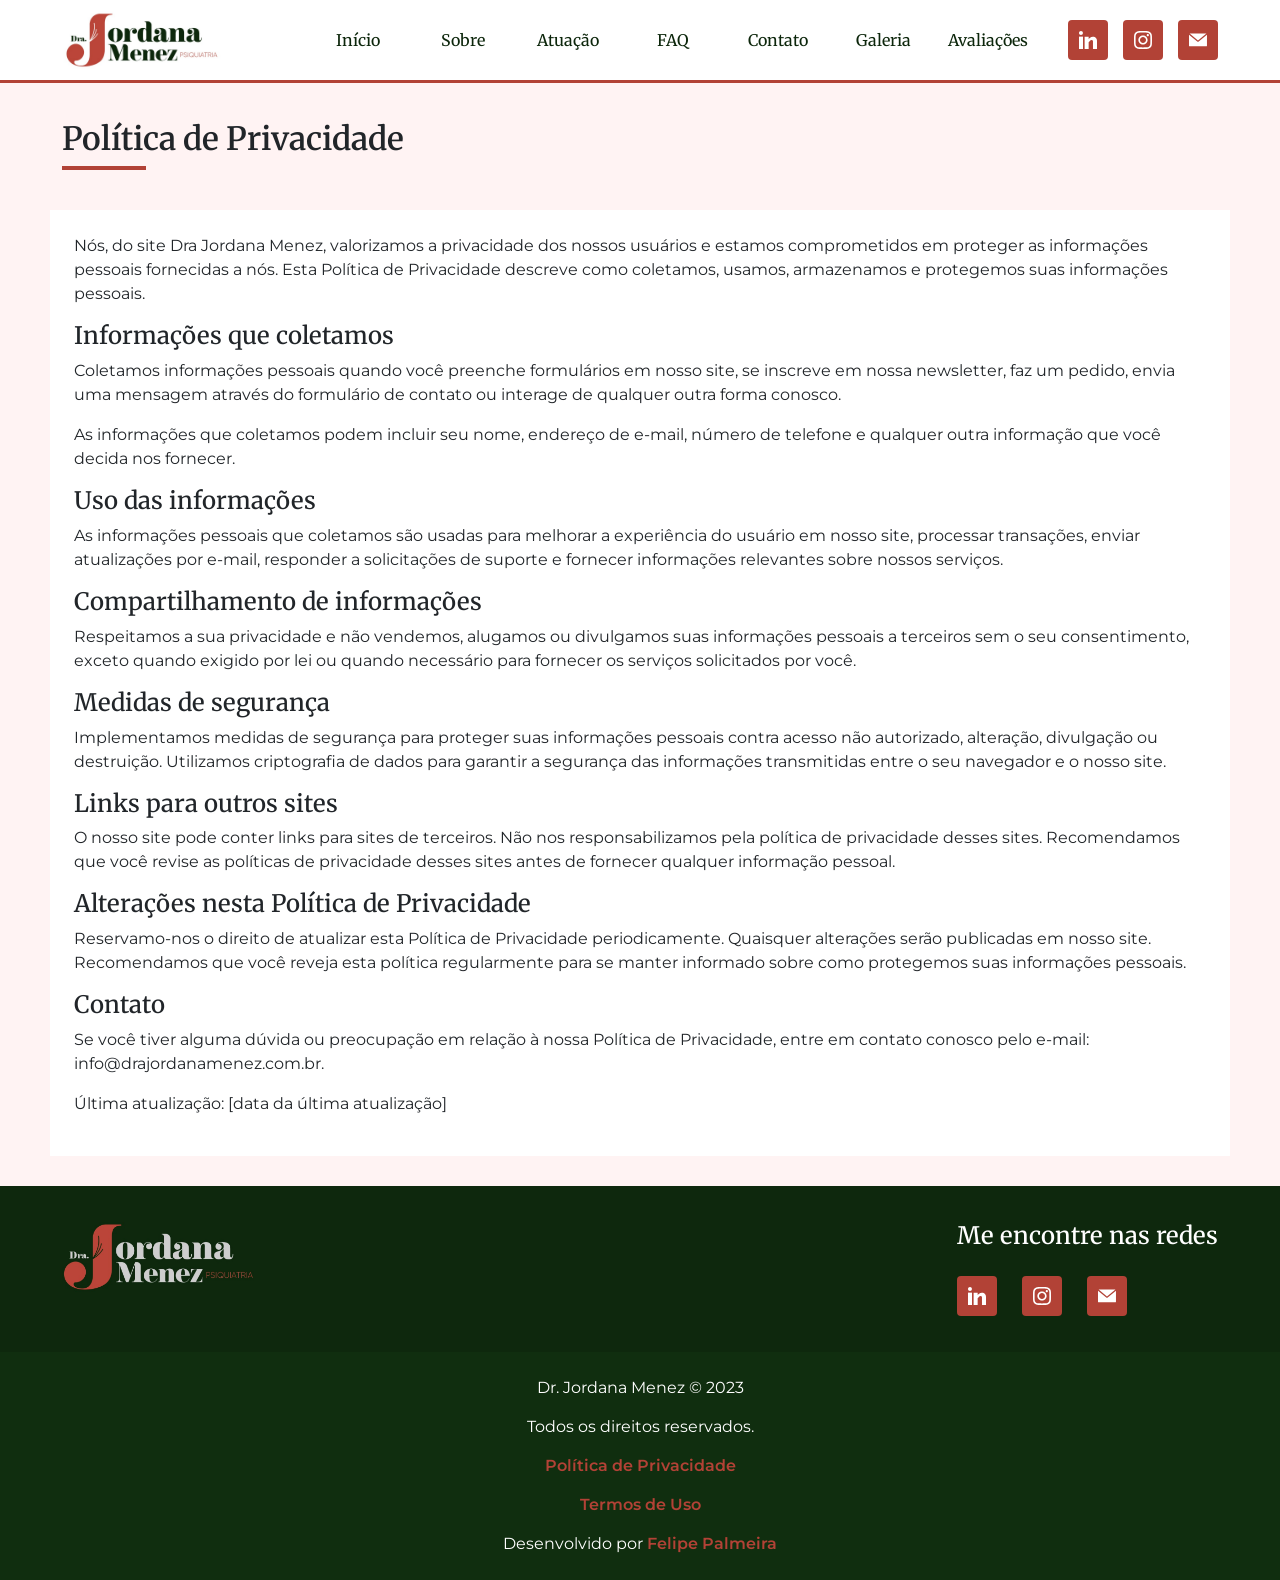
==== politica-privacidade.html @ d3a57512 "paginas" ====
<!DOCTYPE html>
<html lang="en">
<head>
    <meta charset="UTF-8">
    <meta http-equiv="X-UA-Compatible" content="IE=edge">
    <meta name="viewport" content="width=device-width, initial-scale=1.0">
    <title>Política de Privacidade</title>

    <!-- Estilos -->
    <link rel="stylesheet" href="assets/css/style.css">
    <link rel="stylesheet" href="assets/css/animation.css">
    
    <!-- Fontes -->
    <link rel="preconnect" href="https://fonts.googleapis.com">
    <link rel="preconnect" href="https://fonts.gstatic.com" crossorigin>
    <link href="https://fonts.googleapis.com/css2?family=Merriweather:ital,wght@0,300;0,400;0,700;1,300;1,400;1,700&display=swap" rel="stylesheet">
    <link rel="stylesheet" href="https://cdn.jsdelivr.net/npm/bootstrap@4.0.0/dist/css/bootstrap.min.css" integrity="sha384-Gn5384xqQ1aoWXA+058RXPxPg6fy4IWvTNh0E263XmFcJlSAwiGgFAW/dAiS6JXm" crossorigin="anonymous">

    <link rel="preconnect" href="https://fonts.googleapis.com">
    <link rel="preconnect" href="https://fonts.gstatic.com" crossorigin>
    <link href="https://fonts.googleapis.com/css2?family=Merriweather:ital,wght@0,300;0,400;0,700;1,300;1,400;1,700&family=Montserrat:ital,wght@0,200;0,300;0,400;0,500;0,600;1,200;1,300;1,400;1,500;1,600&display=swap" rel="stylesheet">

    <link rel="stylesheet" href="https://cdn.jsdelivr.net/npm/swiper@9/swiper-bundle.min.css"/>
    
    <!-- Scripts -->
    <script src="assets/js/script.js"></script>
    <script defer src="assets/js/animation.js"></script>
    <script src="https://code.jquery.com/jquery-3.2.1.slim.min.js" integrity="sha384-KJ3o2DKtIkvYIK3UENzmM7KCkRr/rE9/Qpg6aAZGJwFDMVNA/GpGFF93hXpG5KkN" crossorigin="anonymous"></script>
    <script src="https://cdn.jsdelivr.net/npm/popper.js@1.12.9/dist/umd/popper.min.js" integrity="sha384-ApNbgh9B+Y1QKtv3Rn7W3mgPxhU9K/ScQsAP7hUibX39j7fakFPskvXusvfa0b4Q" crossorigin="anonymous"></script>
    <script src="https://cdn.jsdelivr.net/npm/bootstrap@4.0.0/dist/js/bootstrap.min.js" integrity="sha384-JZR6Spejh4U02d8jOt6vLEHfe/JQGiRRSQQxSfFWpi1MquVdAyjUar5+76PVCmYl" crossorigin="anonymous"></script>
    <script src="https://cdn.jsdelivr.net/npm/swiper@9/swiper-bundle.min.js"></script>
</head>
<body>
    <header>
        <div class="center">
            <div class="topo-header">
                <div class="logo-header">
                    <img width="160px" src="assets/img/logo-jordana.webp" alt="Dr. Jordana Menez - Psiquiatra">
                </div>
                <nav>
                    <ul class="menu-header">
                        <a href="/"><li>Início</li></a>
                        <a href="#section-sobre"><li>Sobre</li></a>
                        <a href="#section-atuacao"><li>Atuação</li></a>
                        <a href="#section-faq"><li>FAQ</li></a>
                        <a href="#section-contato"><li>Contato</li></a>
                        <a href="#section-galeria"><li>Galeria</li></a>
                        <a href="#section-avalicoes"><li>Avaliações</li></a>
                    </ul>
                    <div class="social-header">
                        <a href="https://www.linkedin.com/in/jordana-menez-867227261/" target="_blank"><img width="18px" height="18px" src="assets/img/icons/linkedin.svg" alt="Linkedin Dr. Jordana Menez"></a>
                        <a href="https://www.instagram.com/jordanamenez.psiquiatria/" target="_blank"><img width="18px" height="18px" src="assets/img/icons/instagram.svg" alt="Instagram Dr. Jordana Menez"></a>
                        <a href="mailto:jordanamenez.psiq@gmail.com" target="_blank"><img width="18px" height="18px" src="assets/img/icons/email.svg" alt="Email Dr. Jordana Menez"></a>
                    </div>
                </nav>
                <div class="btn-menu-mobile">
                    <img width="18px" height="18px" src="assets/img/icons/sandwitch.svg" alt="Menu">
                </div>
                <div class="menu-mobile">
                    <nav>
                        <ul class="menu-mobile-ul">
                            <a href="/"><li>Início</li></a>
                            <a href="#section-sobre"><li>Sobre</li></a>
                            <a href="#section-atuacao"><li>Atuação</li></a>
                            <a href="#section-faq"><li>FAQ</li></a>
                            <a href="#section-contato"><li>Contato</li></a>
                            <a href="#section-galeria"><li>Galeria</li></a>
                            <a href="#section-avalicoes"><li>Avaliações</li></a>
                        </ul>
                        <hr style="margin:0;width:100%;border:1px solid #113e0f;">
                        <p style="font-weight: 600;color:#FFF;margin:0;text-align: center;">Me encontre nas redes:</p>
                        <div class="social-mobile">
                            <a href="https://www.linkedin.com/in/jordana-menez-867227261/" target="_blank"><img width="18px" height="18px" src="assets/img/icons/linkedin.svg" alt="Linkedin Dr. Jordana Menez"></a>
                            <a href="https://www.instagram.com/jordanamenez.psiquiatria/" target="_blank"><img width="18px" height="18px" src="assets/img/icons/instagram.svg" alt="Instagram Dr. Jordana Menez"></a>
                            <a href="mailto:jordanamenez.psiq@gmail.com" target="_blank"><img width="18px" height="18px" src="assets/img/icons/email.svg" alt="Email Dr. Jordana Menez"></a>
                        </div>
                    </nav>
                </div>
            </div>
        </div>
    </header>

    <div class="corpo-site">
        <section>
            <div class="center">
                <div class="topo-pagina">
                    <h1>Política de Privacidade</h1>
                    <hr class="hr-low-red">
                </div>
                <div class="conteudo-pagina">
                    <!-- <h2><span style="color: rgb(68, 68, 68);">Política Privacidade</span></h2><p><span style="color: rgb(68, 68, 68);">A sua privacidade é importante para nós. É política do Dra. Jordana Menez respeitar a sua privacidade em relação a qualquer informação sua que possamos coletar no site <a href="https://drjordanamenez.com.br">Dra. Jordana Menez</a>, e outros sites que possuímos e operamos.</span></p><p><span style="color: rgb(68, 68, 68);">Solicitamos informações pessoais apenas quando realmente precisamos delas para lhe fornecer um serviço. Fazemo-lo por meios justos e legais, com o seu conhecimento e consentimento. Também informamos por que estamos coletando e como será usado.</span></p><p><span style="color: rgb(68, 68, 68);">Apenas retemos as informações coletadas pelo tempo necessário para fornecer o serviço solicitado. Quando armazenamos dados, protegemos dentro de meios comercialmente aceitáveis ​​para evitar perdas e roubos, bem como acesso, divulgação, cópia, uso ou modificação não autorizados.</span></p><p><span style="color: rgb(68, 68, 68);">Não compartilhamos informações de identificação pessoal publicamente ou com terceiros, exceto quando exigido por lei.</span></p><p><span style="color: rgb(68, 68, 68);">O nosso site pode ter links para sites externos que não são operados por nós. Esteja ciente de que não temos controle sobre o conteúdo e práticas desses sites e não podemos aceitar responsabilidade por suas respectivas&nbsp;</span><a href="https://politicaprivacidade.com/" rel="noopener noreferrer" target="_blank" style="background-color: transparent; color: rgb(68, 68, 68);">políticas de privacidade</a><span style="color: rgb(68, 68, 68);">.</span></p><p><span style="color: rgb(68, 68, 68);">Você é livre para recusar a nossa solicitação de informações pessoais, entendendo que talvez não possamos fornecer alguns dos serviços desejados.</span></p><p><span style="color: rgb(68, 68, 68);">O uso continuado de nosso site será considerado como aceitação de nossas práticas em torno de privacidade e informações pessoais. Se você tiver alguma dúvida sobre como lidamos com dados do usuário e informações pessoais, entre em contacto connosco.</span></p><p><span style="color: rgb(68, 68, 68);"></span></p><h3><span style="color: rgb(68, 68, 68);">Compromisso do Usuário</span></h3><p><span style="color: rgb(68, 68, 68);">O usuário se compromete a fazer uso adequado dos conteúdos e da informação que o Dra. Jordana Menez oferece no site e com caráter enunciativo, mas não limitativo:</span></p><ul><li><span style="color: rgb(68, 68, 68);">A) Não se envolver em atividades que sejam ilegais ou contrárias à boa fé a à ordem pública;</span></li><li><span style="color: rgb(68, 68, 68);">B) Não difundir propaganda ou conteúdo de natureza racista, xenofóbica, </span><span style="color: rgb(33, 37, 41);"><a href='https://apostasonline.guru/betano-apostas/' style='color:inherit !important; text-decoration: none !important; font-size: inherit !important;'>betano</a></span><span style="color: rgb(68, 68, 68);"> ou azar, qualquer tipo de pornografia ilegal, de apologia ao terrorismo ou contra os direitos humanos;</span></li><li><span style="color: rgb(68, 68, 68);">C) Não causar danos aos sistemas físicos (hardwares) e lógicos (softwares) do Dra. Jordana Menez, de seus fornecedores ou terceiros, para introduzir ou disseminar vírus informáticos ou quaisquer outros sistemas de hardware ou software que sejam capazes de causar danos anteriormente mencionados.</span></li></ul><h3><span style="color: rgb(68, 68, 68);">Mais informações</span></h3><p><span style="color: rgb(68, 68, 68);">Esperemos que esteja esclarecido e, como mencionado anteriormente, se houver algo que você não tem certeza se precisa ou não, geralmente é mais seguro deixar os cookies ativados, caso interaja com um dos recursos que você usa em nosso site.</span></p><p><span style="color: rgb(68, 68, 68);">Esta política é efetiva a partir de&nbsp;5 June 2023 22:26</span></p> -->
                    <p>Nós, do site Dra Jordana Menez, valorizamos a privacidade dos nossos usuários e estamos comprometidos em proteger as informações pessoais fornecidas a nós. Esta Política de Privacidade descreve como coletamos, usamos, armazenamos e protegemos suas informações pessoais.</p>

                    <h2>Informações que coletamos</h2>
                    <p>Coletamos informações pessoais quando você preenche formulários em nosso site, se inscreve em nossa newsletter, faz um pedido, envia uma mensagem através do formulário de contato ou interage de qualquer outra forma conosco.</p>
                    
                    <p>As informações que coletamos podem incluir seu nome, endereço de e-mail, número de telefone e qualquer outra informação que você decida nos fornecer.</p>
                
                    <h2>Uso das informações</h2>
                    <p>As informações pessoais que coletamos são usadas para melhorar a experiência do usuário em nosso site, processar transações, enviar atualizações por e-mail, responder a solicitações de suporte e fornecer informações relevantes sobre nossos serviços.</p>
                
                    <h2>Compartilhamento de informações</h2>
                    <p>Respeitamos a sua privacidade e não vendemos, alugamos ou divulgamos suas informações pessoais a terceiros sem o seu consentimento, exceto quando exigido por lei ou quando necessário para fornecer os serviços solicitados por você.</p>
                
                    <h2>Medidas de segurança</h2>
                    <p>Implementamos medidas de segurança para proteger suas informações pessoais contra acesso não autorizado, alteração, divulgação ou destruição. Utilizamos criptografia de dados para garantir a segurança das informações transmitidas entre o seu navegador e o nosso site.</p>
                
                    <h2>Links para outros sites</h2>
                    <p>O nosso site pode conter links para sites de terceiros. Não nos responsabilizamos pela política de privacidade desses sites. Recomendamos que você revise as políticas de privacidade desses sites antes de fornecer qualquer informação pessoal.</p>
                
                    <h2>Alterações nesta Política de Privacidade</h2>
                    <p>Reservamo-nos o direito de atualizar esta Política de Privacidade periodicamente. Quaisquer alterações serão publicadas em nosso site. Recomendamos que você reveja esta política regularmente para se manter informado sobre como protegemos suas informações pessoais.</p>
                
                    <h2>Contato</h2>
                    <p>Se você tiver alguma dúvida ou preocupação em relação à nossa Política de Privacidade, entre em contato conosco pelo e-mail: info@drajordanamenez.com.br.</p>
                
                    <p>Última atualização: [data da última atualização]</p>
                </div>
            </div>
        </section>
    </div>

    <footer>
        <div class="center">
            <div class="footer-content">
                <div class="logo-footer">
                    <img src="assets/img/logo-dark.png" height="70px" alt="Psiquiatra Jordana Menez">
                </div>
                <div class="footer-right">
                    <h4>Me encontre nas redes</h4>
                    <div class="social-footer">
                        <a href="https://www.linkedin.com/in/jordana-menez-867227261/" target="_blank"><img width="18px" height="18px" src="assets/img/icons/linkedin.svg" alt="Linkedin Dr. Jordana Menez"></a>
                        <a href="https://www.instagram.com/jordanamenez.psiquiatria/" target="_blank"><img width="18px" height="18px" src="assets/img/icons/instagram.svg" alt="Instagram Dr. Jordana Menez"></a>
                        <a href="mailto:jordanamenez.psiq@gmail.com" target="_blank"><img width="18px" height="18px" src="assets/img/icons/email.svg" alt="Email Dr. Jordana Menez"></a>
                    </div>
                </div>
            </div>
        </div>
        <div class="rodape">
             <div>Dr. Jordana Menez © 2023</div> 
             <div>Todos os direitos reservados.</div>
             <a href="politica-privacidade.html">Política de Privacidade</a> 
             <a href="termos-uso.html">Termos de Uso</a>
             <div>Desenvolvido por <a href="#">Felipe Palmeira</a></div>
        </div>

        <!-- <a class="wpp-flutuante" href="#">
            <img width="60px" src="assets/img/icons/wpp-flutuante.png" alt="Whatsapp">
        </a> -->
    </footer>
</body>
</html>
---- assets/css/style.css ----
* {
    box-sizing: border-box;
    font-family: 'Montserrat', sans-serif;
}
:root {
    --vermelho-p: #B24236;
    --verde-p: #0C260B;
    --sans-serif: font-family: 'Montserrat', sans-serif;
    --serif: font-family: 'Merriweather', serif;
}
body {
    margin: 0;
}
.corpo-site {
    padding-top: 80px;
}
section {
    overflow: hidden;
    background-color: #fff3f3;;
}
.center {
    width: 100%;
    max-width: 1180px;
    margin: auto;
}
header {
    background-color: #FFF;
    position: fixed;
    top: 0;
    width: 100%;
    z-index: 10;
    border-bottom: 3px solid var(--vermelho-p);
}
.hr-low-red {
    width: 80px;
    margin: 0;
    border: 2px solid var(--vermelho-p);
    background-color: var(--vermelho-p);
}
.hr-green-low {
    width: 80px;
    margin: 0;
    border: 2px solid var(--verde-p);
    background-color: var(--verde-p);
}
.topo-header {
    position: relative;
    width: 100%;
    height: 80px;
    padding: 0 12px;
    background-color: #FFF;
    display: flex;
    align-items: center;
    justify-content: space-between;
}
.menu-header {
    padding: 0;
    display: flex;
    list-style: none;
    gap: 5px;
    margin: 0;
}
.menu-header a:hover {
    text-decoration: none;
}
.menu-header li {
    width: 100px;
    display: flex;
    justify-content: center;
    align-items: center;
    height: 40px;
    font-size: 16px;
    color: var(--verde-p);
    font-family: 'Merriweather', serif;
    cursor: pointer;
    border-radius: 4px;
    transition: 0.1s;
}
.menu-header li:hover {
    border-bottom: 2px solid var(--vermelho-p);
    height: 38px;
    color: var(--vermelho-p);
}
.topo-header  nav {
    display: flex;
    gap: 30px;
}
.social-header {
    height: 40px;
    display: flex;
    align-items: center;
    gap: 15px;
}
.social-header a,
.ig-contato {
    width: 40px;
    height: 40px;
    background-color: var(--vermelho-p);
    display: flex;
    justify-content: center;
    align-items: center;
    border-radius: 4px;
}
.btn-menu-mobile {
    width: 40px;
    height: 40px;
    display: none;
    justify-content: center;
    align-items: center;
    background-color: var(--vermelho-p);
    border-radius: 4px;
    cursor: pointer;
}
.menu-mobile {
    position: absolute;
    height: 100vh;
    background-color: var(--verde-p);
    right: 0px;
    top: 100%;
    z-index: 5;
    display: flex;
    flex-direction: column;
    width: 0px;
    overflow: hidden;
    transition: 0.4s;
}
.menu-mobile nav {
    width: 100%;
    display: flex;
    flex-direction: column;
    padding: 24px 12px;
}
.menu-mobile-ul {
    padding: 0;
    list-style: none;
    display: flex;
    flex-direction: column;
    gap: 12px;
}
.menu-mobile-ul li {
    width: 100%;
    height: 40px;
    border-radius: 6px;
    color: #FFF;
    display: flex;
    justify-content: center;
    align-items: center;
    background-color: #0f2c0e;
}
.social-mobile {
    width: 100%;
    display: flex;
    justify-content: center;
    align-items: center;
    gap: 30px;
}
.social-mobile a {
    width: 40px;
    height: 40px;
    background-color: var(--vermelho-p);
    display: flex;
    justify-content: center;
    align-items: center;
    border-radius: 4px;
}
.start-home {
    margin-top: 20px;
}
.home-flex {
    width: 100%;
    display: flex;
    justify-content: space-between;
}
.home-left,
.home-right {
    width: 50%;
    padding: 12px;
    height: 460px;
}
.home-right {
    display: flex;
    justify-content: flex-end;
}
.home-left {
    display: flex;
    justify-content: center;
    align-items: flex-start;
    flex-direction: column;
}
.title-home {
    width: 420px;
}
.title-home h1 {
    font-size: 32px !important;
    color: var(--vermelho-p);
    margin: 0;
    font-family: 'Merriweather', serif;
    font-weight: 600;
}
.text-home h4 {
    font-size: 20px;
    margin: 0;
    color: #404040;
    line-height: 30px;
    font-family: 'Montserrat', sans-serif;
}
.text-home {
    margin: 25px 0;
    width: 90%;
}
.btn-red {
    margin-top: 25px;
    width: 90%;
    background-color: var(--vermelho-p);
    color: #FFF;
    height: 45px;
    display: flex;
    justify-content: center;
    align-items: center;
    border-radius: 6px;
    cursor: pointer;
    font-family: 'Montserrat', sans-serif;
    font-weight: 500;
    text-decoration: none;
}
.btn-red:hover {
    color: #FFF;
}
.img-home {
    width: 90%;
    height: 400px;
}
.img-home img {
    width: 95%;
}
.sobre-mim {
    z-index: 5;
    margin-top: 60px;
    position: relative;
    background-color: var(--verde-p);
    padding: 60px 0;
}
.sobre-flex {
    width: 100%;
    display: flex;
    color: #FFF;
}
.sobre-left {
    width: 50%;
}
.sobre-right {
    padding: 0px 0px 0px 80px;
    width: 50%;
    display: flex;
    flex-direction: column;
    justify-content: flex-start;
    align-items: flex-start;
}
.area-img-sobre-mim {
    position: absolute;
    left: 0;
    top: 0;
    width: 50%;
    height: 100%;
    overflow: hidden;
    background-color: #dadada;
}
.area-bg-sobre-mim {
    position: absolute;
    right: 0;
    top: 0;
    width: 50%;
    height: 100%;
    overflow: hidden;
}
.img-sobre-mim {
    position: absolute;
    right: 0;
    top: 0px;
    width: 100%;
    height: 100%;
    object-fit: cover;
}
.sobre-right h2 {
    font-size: 32px;
    color: var(--vermelho-p);
    margin: 10px 0;
    font-family: 'Merriweather', sans-serif;
    font-weight: 600;
}
.sobre-right p {
    margin-top: 25px;
    font-size: 18px;
    font-weight: 300;
    color: #cfcfcf;
    line-height: 32px;
    padding-right: 12px;
    font-family: 'Montserrat', sans-serif;
}
.sobre-right p,
.sobre-right h2,
.sobre-right hr,
.sobre-right.btn-red {
    z-index: 3;
}
.areas-atuacao {
    width: 100%;
    padding-top: 80px;
}
.areas-atuacao h2 {
    margin: 0;
}
.atuacao-area {
    width: 100%;
    height: 200px;
    border-top: 1px solid #FFF;
}
.atuacao {
    padding: 0 12px;
    width: 100%;
    display: flex;
    flex-direction: column;
    align-items: center;
}
.atuacao h2 {
    color: #000;
    font-family: 'Merriweather', sans-serif;
    font-size: 32px;
    margin-bottom: 15px;
    font-weight: 600;
}
.atuacao p {
    margin: 0;
    color: #000;
    font-size: 18px;
    font-family: 'Montserrat', sans-serif;
}
.lista-atuacao {
    margin-top: 40px;
    width: 100%;
    display: flex;
    justify-content: space-between;
    gap: 15px;
    padding: 0 12px;
}
.atuacao-item {
    width: 100%;
    max-width: 360px;
    padding: 12px;
    /* border: 2px solid var(--vermelho-p); */
    box-shadow: 1px 1px 5px 5px #00000005;
    border-radius: 4px;
    background-color: #FFF;
    border-bottom: 3px solid var(--vermelho-p);
}
.atuacao-item h4 {
    margin: 0;
    font-family: 'Merriweather', sans-serif;
    margin-bottom: 10px;
}
.atuacao-item p {
    font-size: 16px;
    line-height: 23px;
    margin-top: 20px;
    font-family: 'Montserrat', sans-serif;
}
.link-transtornos {
    padding: 12px;
    border: 1px solid var(--verde-p);
    width: 100%;
    border-radius: 6px;
    display: flex;
    justify-content: center;
    transition: 0.3s;
}
.link-transtornos a {
    transition: 0.3s;
    font-weight: 600;
    color: var(--verde-p);
    font-weight: 600;
    font-family: 'Montserrat', sans-serif;
}
.link-transtornos:hover {
    background-color: var(--verde-p);
}
.link-transtornos:hover a {
    color: #FFF !important;
    text-decoration: none;
}
.faq {
    margin-top: 80px;
    width: 100%;
    background-color: var(--vermelho-p);
    padding: 40px 0 60px 0;
}
.area-faq {
    padding: 0 12px;
}
.area-faq-topo {
    width: 100%;
    display: flex;
    flex-direction: column;
    align-items: flex-start;
}
.area-faq-topo h2 {
    font-weight: 600;
    color: #FFF;
    font-family: 'Merriweather', sans-serif;
    margin: 0;
}
.area-faq-topo hr {
    border: 1px solid #FFF;
    width: 30%;
    margin-left: 0;
    margin-bottom: 20px;
}
.card {
    border: 0 !important;
    margin-bottom: 10px !important;
}
.card-header {
    background-color: #8d3127 !important;
    border: #8d3127 !important;
    outline: 0 !important;
}
.btn-link {
    color: #FFF !important;
    font-weight: 600 !important;
}
.area-contato {
    padding: 60px 12px;
}
.contato-topo {
    width: 100%;
}
.contato-topo h2,
.avaliacoes-topo h2 {
    font-weight: 600;
    font-family: 'Merriweather', sans-serif;
}
.contato-topo p,
.avaliacoes-topo p {
    margin-top: 25px;
    font-size: 18px;
    font-family: 'Montserrat', sans-serif;
    font-weight: 600;
}
.contato-flex {
    width: 100%;
    display: flex;
    min-height: 400px;
    background-color: #FFF;
    box-shadow: 1px 1px 5px 5px #00000008;
    margin-top: 25px;
    border-radius: 8px;
    overflow: hidden;
}
.contato-left {
    width: 50%;
    background-color: var(--vermelho-p);
}
.form-contato {
    width: 100%;
    height: 100%;
    border-radius: 6px;
    padding: 24px;
}
.input-form {
    display: flex;
    flex-direction: column;
    margin-bottom: 20px;
}
.input-form label {
    color: #FFF;
    font-weight: 600;
    font-size: 18px;
    font-family: 'Montserrat', sans-serif;
}
.contato-right {
    width: 50%;
    padding: 12px 24px;
    display: flex;
    flex-direction: column;
}
.clinica-item {
    width: 100%;
    padding: 12px 0;
    margin-bottom: 20px;
}
.input-field {
    width: 100%;
    height: 40px;
    border: 0;
    border-radius: 4px;
    padding-left: 12px;
    outline: 0;
    background-color: #FFF;
    color: #000;
    font-family: 'Montserrat', sans-serif;
}
textarea {
    min-height: 120px;
    padding: 12px 0;
}
.input-submit {
    height: 45px;
    border: 0;
    background-color: #8d3127;
    color: #FFF;
    cursor: pointer;
    border-radius: 6px;
    font-family: 'Montserrat', sans-serif;
}
.input-submit:hover {
    background-color: #802c23;
}
.clinica-item h4 {
    font-family: 'Montserrat', sans-serif;
    color: var(--verde-p);
    font-weight: 600;
    font-size: 20px;
}
.clinica-option {
    width: 100%;
    margin-top: 20px;
    display: flex;
    gap: 15px;
    align-items: center;
}
.option-txt {
    font-family: 'Montserrat', sans-serif;
    font-weight: 500;
}
.crm-contato {
    width: 100%;
    display: flex;
    flex-direction: column;
    align-items: center;
    font-family: 'Montserrat', sans-serif;
    font-weight: 500;
}
.crm-contato a {
    display: flex;
    align-items: center;
    gap: 15px;
    font-size: 18px;
    margin: 20px 0;
    color: #303030;
    text-decoration: none;
}
.crm-contato a:hover {
    color: var(--vermelho-p);
}
.area-galeria {
    width: 100%;
    min-height: 600px;
    margin-bottom: 60px;
    padding: 0 12px;
}
.galeria-topo {
    padding: 0 12px;
    margin-bottom: 25px;
}
.galeria-topo h2 {
    font-weight: 600;
    font-family: 'Merriweather', serif;
}
.galeria-topo p {
    margin-top: 25px;
    font-size: 18px;
    font-family: 'Montserrat', sans-serif;
    font-weight: 600;
}
.swiper-button-next, .swiper-button-prev {
    color: var(--vermelho-p) !important;
}
.swiper-pagination-bullet-active {
    background: var(--vermelho-p) !important;
}
.img-slide {
    width: 100%;
}
.swiper {
    width: 100%;
    height: 600px;
    box-shadow: 1px 1px 5px 5px #00000008 !important; 
    border-radius: 8px;
    overflow: hidden;
}
.swiper-slide {
    text-align: center;
    font-size: 18px;
    background: #fff;
    display: flex;
    justify-content: center;
    align-items: center;
    display: flex;
    justify-content: center;
    align-items: center;
}
.img-slide {
    width: 100%;
    height: 100%;
    position: relative;
}
.img-slide img {
    position: absolute;
    top: 0;
    left: 0;
    display: block;
    width: 100%;
    height: 100%;
    object-fit: cover;
}

.swiper {
    margin-left: auto;
    margin-right: auto;
}
.avaliacoes-topo {
    width: 100%;
    padding: 0 12px;
}
.avalicoes-google {
    width: 100%;
    padding: 0 12px;
    gap: 12px;
    justify-content: space-between;
    display: flex;
    flex-wrap: wrap;
}
.avaliacao-item {
    width: 100%;
    max-width: 375px;
    background-color: #FFF;
    border-radius: 4px;
    border: 1px solid #e5e5e5;
    padding: 12px;
}
.avaliacao-topo {
    display: flex;
    align-items: center;
    justify-content: space-between;
    gap: 12px;
    margin-bottom: 10px;
}
.avaliacao-topo-img-nome {
    display: flex;
    align-items: center;
    gap: 12px;
}
.avaliacoes-topo-nome {
    font-weight: 600;
    font-family: 'Montserrat', sans-serif;
}
.avaliacao-texto {
    width: 100%;
    display: flex;
    flex-direction: column;
    gap: 10px;
    font-size: 14px;
    font-family: 'Montserrat', sans-serif;
}
.link-google-avaliacoes {
    display: block;
    width: 100%;
    padding: 12px;
    text-align: center;
    margin-bottom: 40px;
}
.link-google-avaliacoes a {
    color: var(--verde-p);
    font-weight: 600;
}
.link-google-avaliacoes a:hover {
    color: var(--vermelho-p);
}

.topo-pagina {
    width: 100%;
    padding: 0 12px;
    margin: 40px 0;
}
.topo-pagina h1 {
    font-size: 32px;
    font-family: 'Merriweather', serif;
    font-weight: 600;
}
.conteudo-pagina {
    padding: 24px;
    width: 100%;
    background-color: #FFF;
    margin-bottom: 30px;
}
.conteudo-pagina h1, h2, h3, h4 {
    font-family: 'Merriweather', serif !important;
    font-size: 24px !important;
    font-weight: 600;
}
footer {
    width: 100%;
    background-color: #0E280D;
    height: 300px;
}
.footer-content {
    padding: 36px 12px;
    width: 100%;
    display: flex;
    justify-content: space-between;
}
.footer-right h4 {
    color: #FFF;
    font-family: 'Merriweather', sans-serif;
    margin-top: 0;
}
.social-footer {
    margin-top: 25px;
    display: flex;
    gap: 25px;
}
.social-footer a {
    width: 40px;
    height: 40px;
    background-color: var(--vermelho-p);
    display: flex;
    justify-content: center;
    align-items: center;
    border-radius: 4px;
}

.wpp-flutuante {
    position: fixed;
    bottom: 100px;
    right: 120px;
    opacity: 0;
    z-index: 10;
    transition: .5s;
}
.wpp-flutuante:hover {
    transform: scale(1.1);
}
.rodape {
    padding: 24px 12px;
    width: 100%;
    background-color: #102e0f;
    display: flex;
    gap: 15px;
    justify-content: center;
    flex-direction: column;
    align-items: center;
    color: #FFF;
}
.rodape a {
    color: var(--vermelho-p);
    font-weight: 600;
}

@media (max-width: 1400px) {
    .wpp-flutuante {
        right: 20px;
    }
}
@media (max-width: 1180px) {
    .btn-menu-mobile {
        display: flex;
    }
    .menu-header,
    .social-header {
        display: none;
    }
    .avalicoes-google {
        justify-content: center;
    }
    .avaliacao-item {
        max-width: 475px;
    }
}
@media (max-width: 1020px) {
    .home-flex {
        flex-direction: column;
    }
    .home-left{
        width: 100%;
        z-index: 2;
        justify-content: space-around;
        height: 500px;
        padding: 50px 12px;
    }
    .home-right {
        position: absolute;
        opacity: 0.35;
        width: 100%;
        z-index: 1;
    }
    .home-left .btn-red {
        width: 100%;
    }
    .text-home h4 {
        font-weight: 600;
        color: #000;
    }
    .sobre-mim {
        margin-top: 0;
    }
}
@media (max-width: 940px) {
    .area-bg-sobre-mim,
    .sobre-left {
        display: none;
    }
    .area-img-sobre-mim {
        width: 100%;
        opacity: 0.25;
    }
    .sobre-right {
        width: 100%;
        padding: 0 24px;
    }
    .btn-red {
        width: 100%;
    }
    .sobre-right p {
        font-weight: 600;
    }
}
@media (max-width: 820px) {
    .text-home {
        width: 100%;
    }
    .lista-atuacao {
        flex-wrap: wrap;
        margin-top: 15px;
    }
    .atuacao-item {
        max-width: 100%;
    }
    .atuacao-item h4 {
        font-size: 20px;
    }
    .btn-link {
        white-space: normal !important;
    }
    .contato-flex {
        flex-direction: column;
    }
    .footer-content {
        flex-direction: column;
        gap: 50px;
        align-items: center;
        padding: 36px 0 24px 0;
    }
    .social-footer {
        justify-content: center;
    }
    .area-contato {
        padding-bottom: 20px;
    }
    .contato-left,
    .contato-right {
        width: 100%;
    }
    .contato-right {
        padding: 36px 24px;
    }
    footer {
        height: auto;
    }
    .area-galeria,
    .swiper {
        max-height: 400px;
    }
}
@media (max-width:500px) {
    .title-home {
        width: 100%;
    }
}
---- assets/css/animation.css ----
[data-anime] {
    opacity: 0;
    transition: .5s
}
[data-anime="left"] {
    transform: translate3d(-100px, 0, 0);
}
[data-anime="right"] {
    transform: translate3d(100px, 0, 0); 
}
[data-anime="top"] {
    transform: translate3d( 0, 100px, 0); 
}
[data-anime="bottom"] {
    transform: translate3d( 0, -100px, 0); 
}
[data-anime].animate {
    opacity: 1;
    transform: translate3d(0px, 0px, 0px);
}
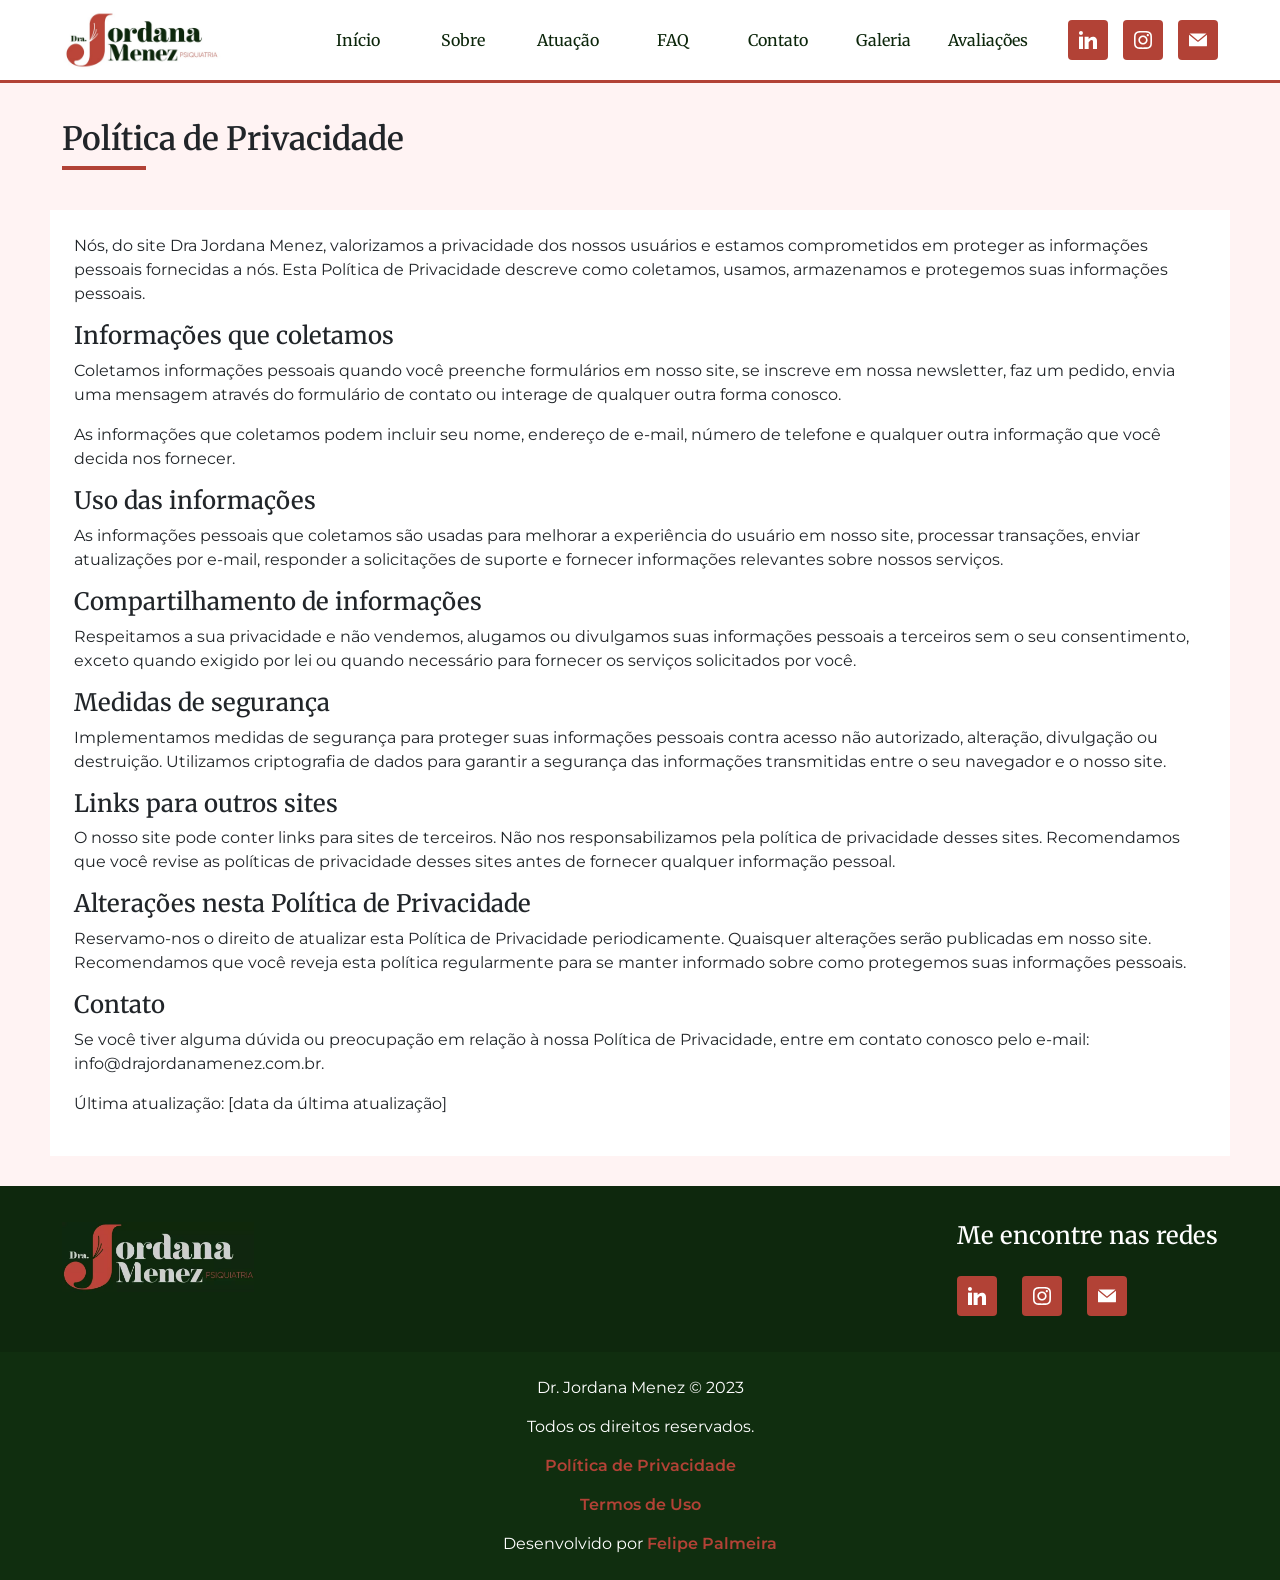
==== commit 3459b1ee: "png to webp" ====
--- a/politica-privacidade.html
+++ b/politica-privacidade.html
@@ -21,6 +21,7 @@
     <link href="https://fonts.googleapis.com/css2?family=Merriweather:ital,wght@0,300;0,400;0,700;1,300;1,400;1,700&family=Montserrat:ital,wght@0,200;0,300;0,400;0,500;0,600;1,200;1,300;1,400;1,500;1,600&display=swap" rel="stylesheet">
 
     <link rel="stylesheet" href="https://cdn.jsdelivr.net/npm/swiper@9/swiper-bundle.min.css"/>
+    <link rel="icon" type="image/x-icon" href="favicon.ico">
     
     <!-- Scripts -->
     <script src="assets/js/script.js"></script>
@@ -124,7 +125,7 @@
         <div class="center">
             <div class="footer-content">
                 <div class="logo-footer">
-                    <img src="assets/img/logo-dark.png" height="70px" alt="Psiquiatra Jordana Menez">
+                    <img src="assets/img/logo-dark.webp" height="70px" alt="Psiquiatra Jordana Menez">
                 </div>
                 <div class="footer-right">
                     <h4>Me encontre nas redes</h4>
--- a/assets/css/style.css
+++ b/assets/css/style.css
@@ -352,6 +352,12 @@
     border-radius: 4px;
     background-color: #FFF;
     border-bottom: 3px solid var(--vermelho-p);
+    text-decoration: none;
+    color: #000;
+}
+.atuacao-item:hover {
+    color: #000;
+    text-decoration: none;
 }
 .atuacao-item h4 {
     margin: 0;
